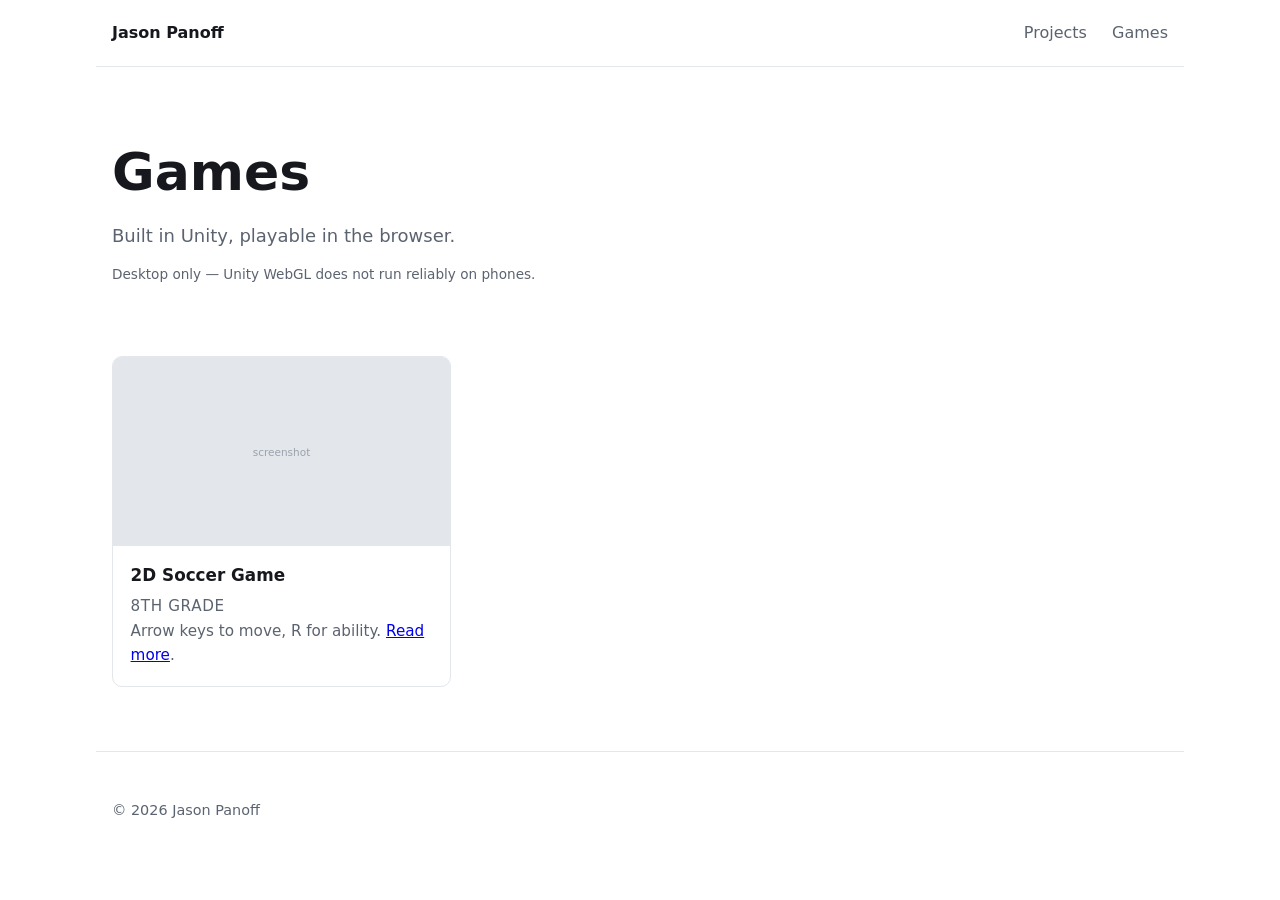
==== games/index.html @ efcdaa12 "Add real project pages and homepage content Four projects: FTC path planner, ArUco localization, Iro" ====
<!DOCTYPE html>
<html lang="en">
<head>
  <meta charset="utf-8">
  <meta name="viewport" content="width=device-width, initial-scale=1">
  <title>Games — Jason Panoff</title>
  <meta name="description" content="Playable browser games built in Unity by Jason Panoff.">
  <link rel="canonical" href="https://jasonpanoff.com/games/">
  <link rel="stylesheet" href="/css/style.css">
</head>
<body>
  <header class="site-header">
    <a class="brand" href="/">Jason Panoff</a>
    <nav>
      <a href="/projects/">Projects</a>
      <a href="/games/">Games</a>
    </nav>
  </header>

  <main>
    <section class="hero">
      <h1>Games</h1>
      <p class="tagline">Built in Unity, playable in the browser.</p>
      <p class="meta">Desktop only &mdash; Unity WebGL does not run reliably on phones.</p>
    </section>

    <ul class="grid">
      <li class="card">
        <!-- TODO: replace with /assets/img/soccer.jpg -->
        <img src="/assets/img/placeholder.svg" alt="">
        <div class="card-body">
          <h3><a href="/games/soccer-game/">2D Soccer Game</a></h3>
          <p class="when">8th grade</p>
          <p>Arrow keys to move, R for ability.
             <a href="/projects/soccer-game.html">Read more</a>.</p>
        </div>
      </li>
    </ul>
  </main>

  <footer class="site-footer">
    <p>&copy; <span id="year"></span> Jason Panoff</p>
  </footer>

  <script src="/js/main.js"></script>
</body>
</html>
---- css/style.css ----
:root {
  --bg: #ffffff;
  --fg: #16181d;
  --muted: #5c6370;
  --accent: #2f6feb;
  --border: #e3e6ea;
  --maxw: 68rem;
}

@media (prefers-color-scheme: dark) {
  :root {
    --bg: #0f1115;
    --fg: #e6e8ec;
    --muted: #9aa2ad;
    --accent: #6ea8ff;
    --border: #262a31;
  }
}

* { box-sizing: border-box; }

body {
  margin: 0;
  background: var(--bg);
  color: var(--fg);
  font: 16px/1.6 system-ui, -apple-system, "Segoe UI", sans-serif;
}

main, .site-header, .site-footer {
  max-width: var(--maxw);
  margin: 0 auto;
  padding: 0 16px;
}

.site-header {
  display: flex;
  align-items: center;
  justify-content: space-between;
  gap: 1rem;
  padding-block: 1.25rem;
  border-bottom: 1px solid var(--border);
}

.brand { font-weight: 600; text-decoration: none; color: var(--fg); }
nav a { margin-left: 1.25rem; color: var(--muted); text-decoration: none; }
nav a:hover { color: var(--accent); }

.hero { padding-block: 4rem 2rem; }
.hero h1 { font-size: clamp(2rem, 6vw, 3.25rem); margin: 0 0 .5rem; }
.tagline { color: var(--muted); font-size: 1.125rem; margin: 0; }

.muted { color: var(--muted); }

.site-footer {
  margin-top: 4rem;
  padding-block: 2rem;
  border-top: 1px solid var(--border);
  color: var(--muted);
  font-size: .9rem;
}

/* ---- Project grid ------------------------------------------------------ */

.grid {
  display: grid;
  grid-template-columns: repeat(auto-fill, minmax(min(100%, 20rem), 1fr));
  gap: 1.25rem;
  padding: 0;
  margin: 1.5rem 0 0;
  list-style: none;
}

.card {
  display: flex;
  flex-direction: column;
  border: 1px solid var(--border);
  border-radius: 10px;
  overflow: hidden;
  background: var(--bg);
  transition: border-color .15s, transform .15s;
}

.card:hover { border-color: var(--accent); transform: translateY(-2px); }

.card img {
  width: 100%;
  aspect-ratio: 16 / 9;
  object-fit: cover;
  display: block;
  background: var(--border);
}

.card-body { padding: 1rem 1.1rem 1.2rem; }
.card-body h3 { margin: 0 0 .35rem; font-size: 1.05rem; }
.card-body h3 a { color: var(--fg); text-decoration: none; }
.card:hover h3 a { color: var(--accent); }
.card-body p { margin: 0; color: var(--muted); font-size: .95rem; }

.tags { margin-top: .75rem; display: flex; flex-wrap: wrap; gap: .4rem; }
.tag {
  font-size: .75rem;
  padding: .15rem .5rem;
  border: 1px solid var(--border);
  border-radius: 999px;
  color: var(--muted);
}

/* ---- Click-to-load YouTube --------------------------------------------- */
/* The iframe is only injected on click. Embedding it directly would pull
   ~1MB of Google JS into every page load, before the visitor asks to watch. */

.video {
  position: relative;
  aspect-ratio: 16 / 9;
  margin: 1.5rem 0;
  border-radius: 10px;
  overflow: hidden;
  background: #000;
}

.video iframe { width: 100%; height: 100%; border: 0; display: block; }

.video-poster {
  width: 100%;
  height: 100%;
  border: 0;
  padding: 0;
  cursor: pointer;
  background-size: cover;
  background-position: center;
  display: grid;
  place-items: center;
}

.video-poster::after {
  content: "";
  width: 4.5rem;
  height: 3.2rem;
  border-radius: 12px;
  background: rgba(0, 0, 0, .75);
  clip-path: polygon(0 0, 100% 0, 100% 100%, 0 100%);
  box-shadow: 0 0 0 99rem rgba(0, 0, 0, .15) inset;
}

.video-poster::before {
  content: "";
  position: absolute;
  z-index: 1;
  border-style: solid;
  border-width: .7rem 0 .7rem 1.15rem;
  border-color: transparent transparent transparent #fff;
}

.video-poster:hover::after { background: #c00; }

.video-note { margin: -.75rem 0 1.5rem; font-size: .9rem; color: var(--muted); }

/* ---- Prose ------------------------------------------------------------- */

.prose { max-width: 42rem; }
.prose h2 { margin-top: 2.5rem; }
.prose a { color: var(--accent); }

.back { display: inline-block; margin-top: 3rem; color: var(--muted); }

/* ---- Split hero (two images side by side) ------------------------------ */

.split {
  display: grid;
  grid-template-columns: 1fr 1fr;
  gap: .5rem;
  margin: 1.5rem 0;
}

.split img {
  width: 100%;
  aspect-ratio: 4 / 3;
  object-fit: cover;
  display: block;
  border-radius: 8px;
  background: var(--border);
}

.split figure { margin: 0; }
.split figcaption { margin-top: .4rem; font-size: .8rem; color: var(--muted); }

@media (max-width: 34rem) {
  .split { grid-template-columns: 1fr; }
}

/* ---- Buttons ----------------------------------------------------------- */

.button {
  display: inline-block;
  padding: .6rem 1.1rem;
  border-radius: 8px;
  background: var(--accent);
  color: #fff;
  font-weight: 600;
  text-decoration: none;
}

.button:hover { filter: brightness(1.08); }

.button-secondary {
  background: transparent;
  color: var(--fg);
  border: 1px solid var(--border);
}

.button-row { display: flex; flex-wrap: wrap; gap: .6rem; margin: 1.5rem 0; }

/* ---- Screenshot gallery ------------------------------------------------ */

.gallery {
  display: grid;
  grid-template-columns: repeat(auto-fit, minmax(min(100%, 16rem), 1fr));
  gap: .75rem;
  margin: 1.25rem 0;
}

.gallery img {
  width: 100%;
  aspect-ratio: 16 / 9;
  object-fit: cover;
  border-radius: 8px;
  display: block;
  background: var(--border);
}

/* ---- Small meta text --------------------------------------------------- */

.meta { font-size: .85rem; color: var(--muted); }
.when { font-size: .8rem; color: var(--muted); text-transform: uppercase; letter-spacing: .04em; }

.links { display: flex; flex-wrap: wrap; gap: 1rem; margin-top: 1rem; }
.links a { color: var(--accent); }

/* Placeholder state for a video whose id has not been filled in yet. */
.video-todo {
  display: grid;
  place-items: center;
  height: 100%;
  color: var(--muted);
  font-size: .9rem;
  background: var(--border);
}
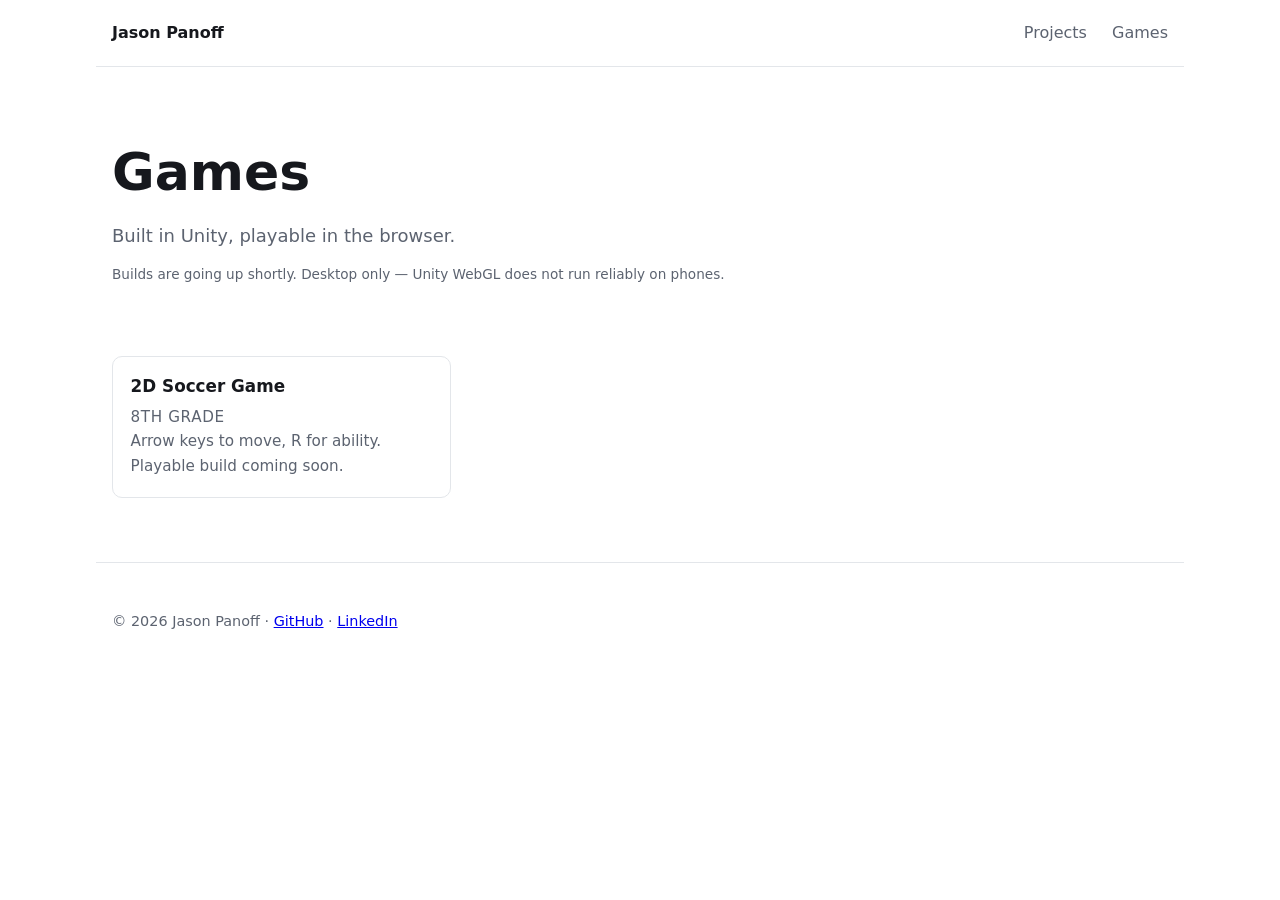
==== commit 1e1b4904: "Add real content: videos, screenshots, and project pages Wires in the four YouTube demos and the scr" ====
--- a/games/index.html
+++ b/games/index.html
@@ -21,25 +21,27 @@
     <section class="hero">
       <h1>Games</h1>
       <p class="tagline">Built in Unity, playable in the browser.</p>
-      <p class="meta">Desktop only &mdash; Unity WebGL does not run reliably on phones.</p>
+      <p class="meta">Builds are going up shortly. Desktop only — Unity WebGL does not run
+         reliably on phones.</p>
     </section>
 
     <ul class="grid">
       <li class="card">
-        <!-- TODO: replace with /assets/img/soccer.jpg -->
-        <img src="/assets/img/placeholder.svg" alt="">
         <div class="card-body">
-          <h3><a href="/games/soccer-game/">2D Soccer Game</a></h3>
+          <h3><a href="/projects/soccer-game.html">2D Soccer Game</a></h3>
           <p class="when">8th grade</p>
-          <p>Arrow keys to move, R for ability.
-             <a href="/projects/soccer-game.html">Read more</a>.</p>
+          <p>Arrow keys to move, R for ability. Playable build coming soon.</p>
         </div>
       </li>
     </ul>
   </main>
 
   <footer class="site-footer">
-    <p>&copy; <span id="year"></span> Jason Panoff</p>
+    <p>
+      &copy; <span id="year"></span> Jason Panoff &middot;
+      <a href="https://github.com/JasonL337">GitHub</a> &middot;
+      <a href="https://linkedin.com/in/jason-panoff">LinkedIn</a>
+    </p>
   </footer>
 
   <script src="/js/main.js"></script>
--- a/css/style.css
+++ b/css/style.css
@@ -77,10 +77,10 @@
   border-radius: 10px;
   overflow: hidden;
   background: var(--bg);
-  transition: border-color .15s, transform .15s;
-}
-
-.card:hover { border-color: var(--accent); transform: translateY(-2px); }
+  transition: border-color .15s;
+}
+
+.card:hover { border-color: var(--accent); }
 
 .card img {
   width: 100%;
@@ -157,9 +157,18 @@
 
 /* ---- Prose ------------------------------------------------------------- */
 
-.prose { max-width: 42rem; }
-.prose h2 { margin-top: 2.5rem; }
+/* Text stays in a readable column; media is free to use the full width. */
+.prose > p,
+.prose > ul,
+.prose > h2,
+.prose > .hero,
+.prose > .video-note,
+.prose > .back { max-width: 42rem; }
+
+.prose > h2 { margin-top: 3rem; }
 .prose a { color: var(--accent); }
+.prose > ul { padding-left: 1.2rem; }
+.prose > ul li { margin-bottom: .3rem; }
 
 .back { display: inline-block; margin-top: 3rem; color: var(--muted); }
 
